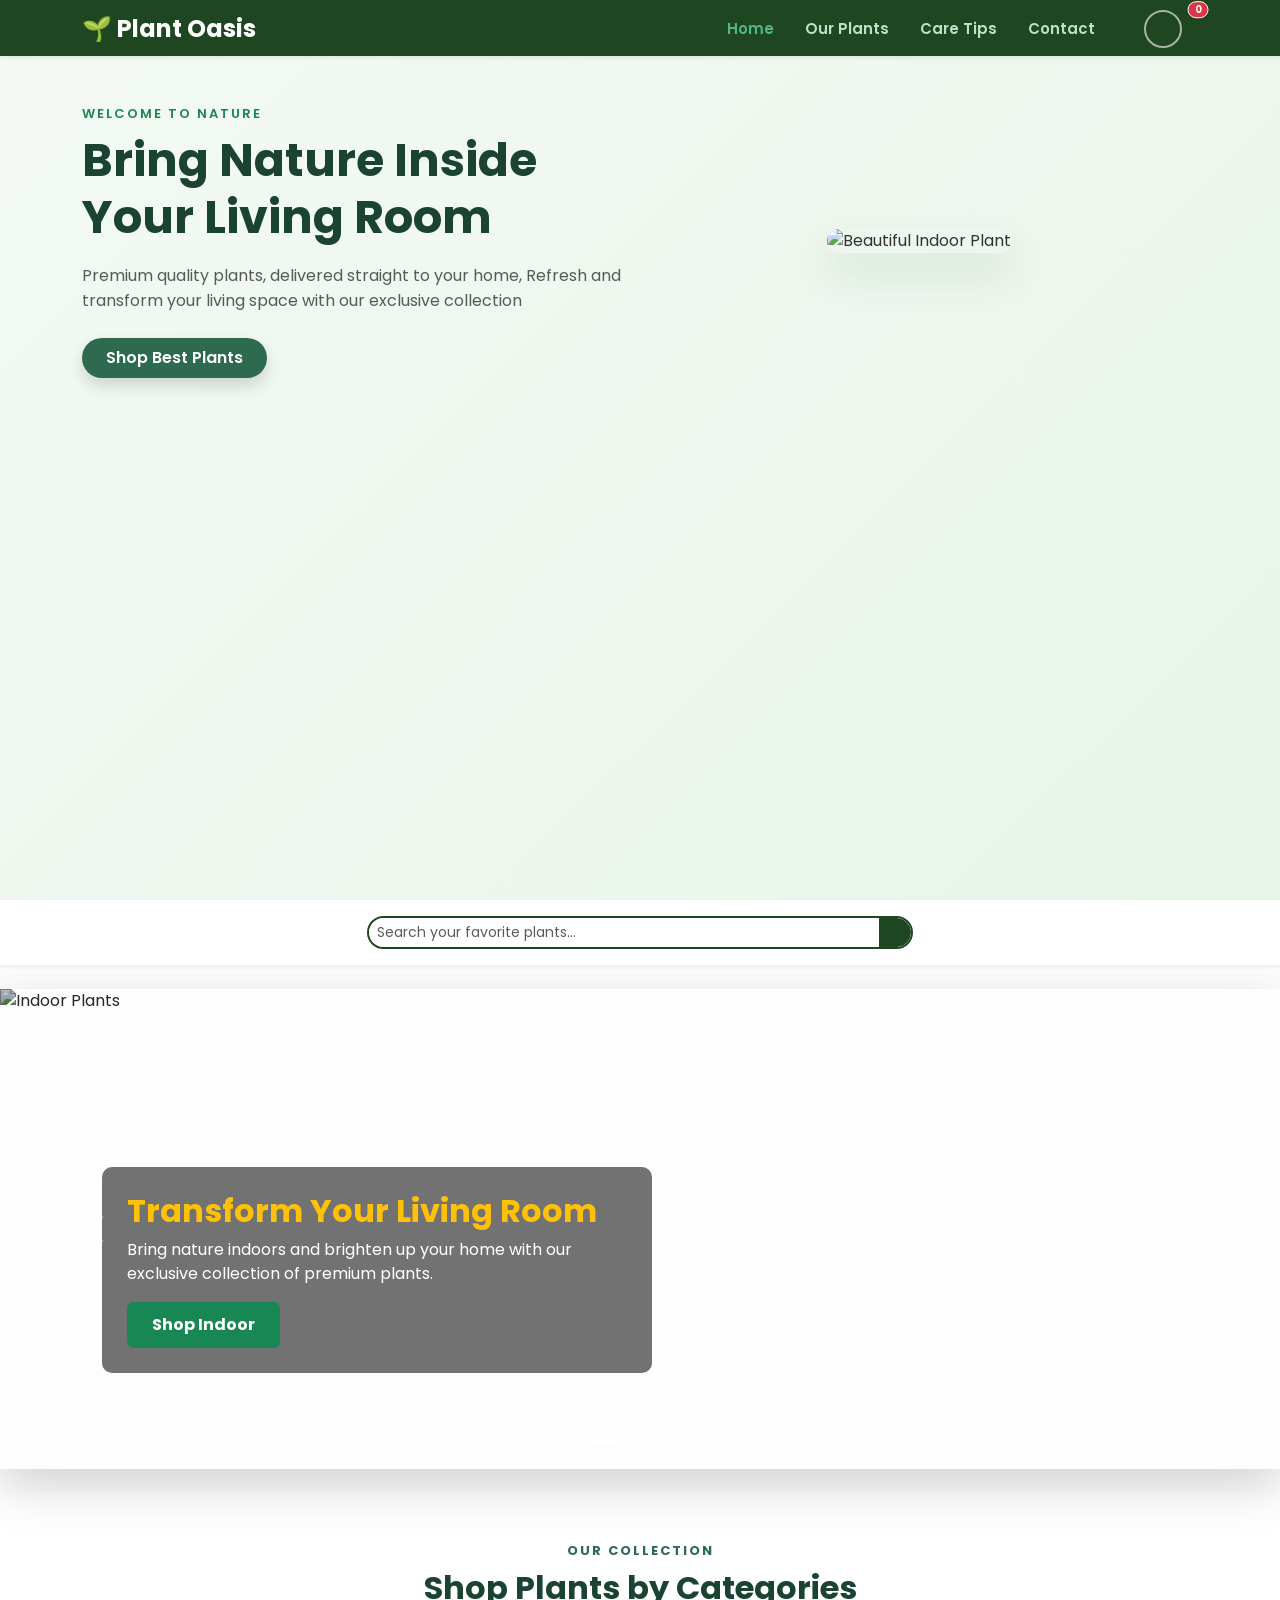
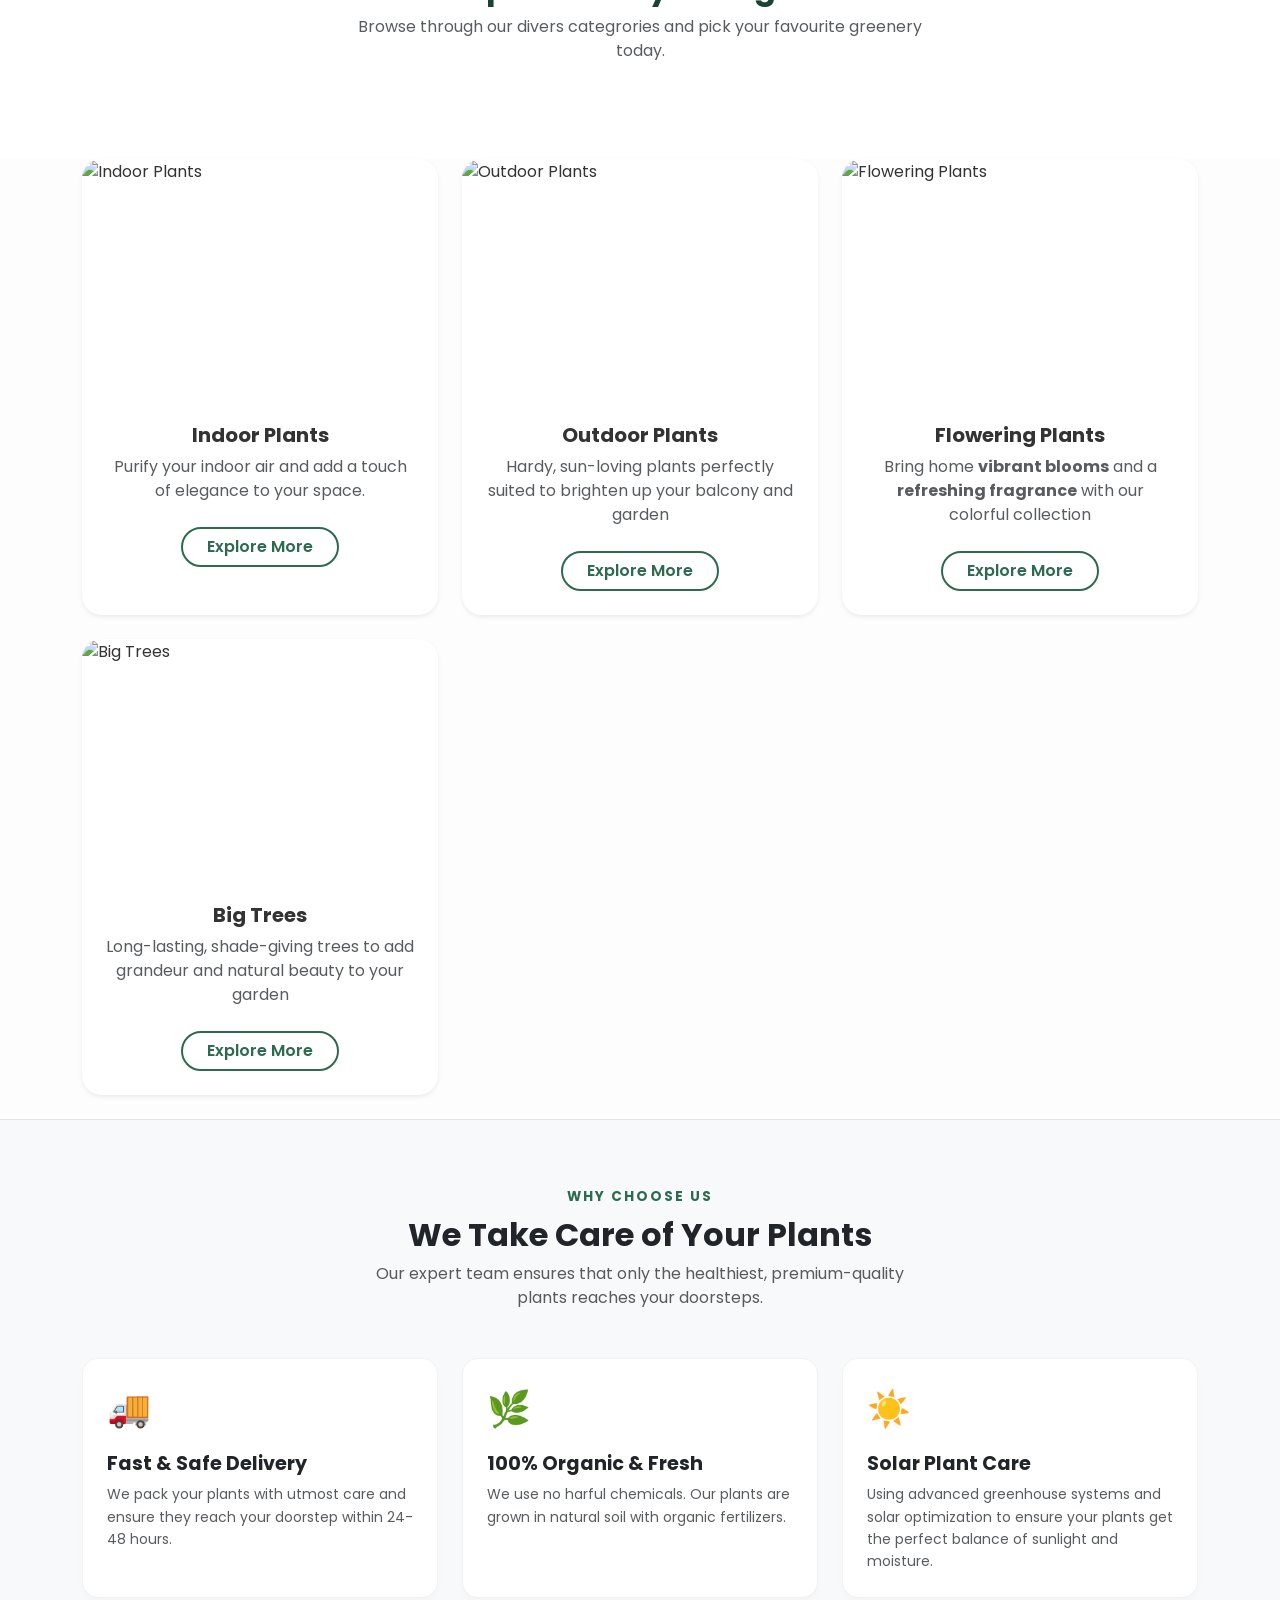
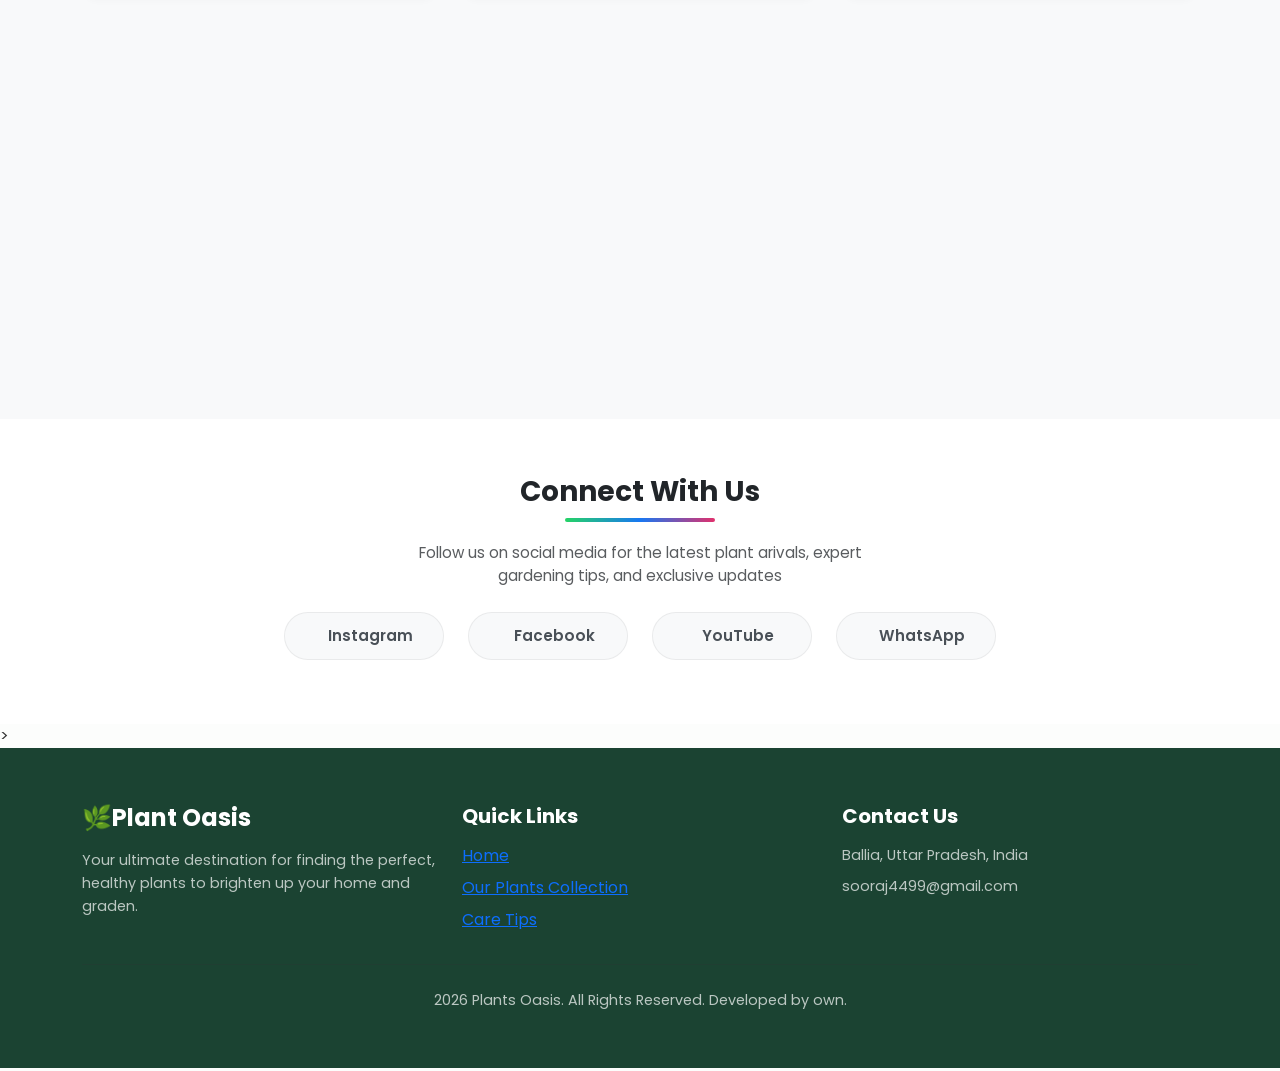
==== index.html @ c77a0c2a "Add files via upload" ====
<!DOCTYPE html>
<html lang="en">
<head>
    <meta charset="UTF-8">
    <meta name="viewport" content="width=device-width, initial-scale=1.0">
    <title>Plant Oasis Home Page</title>
    <link rel="preconnect" href="https://fonts.googleapis.com">
<link rel="preconnect" href="https://fonts.gstatic.com" crossorigin>
<link href="https://fonts.googleapis.com/css2?family=Poppins:wght@400;500;600;700&display=swap" rel="stylesheet">
    <link href="https://cdn.jsdelivr.net/npm/bootstrap@5.3.3/dist/css/bootstrap.min.css" rel="stylesheet">
     <script src="https://kit.fontawesome.com/7d5b9c692b.js" crossorigin="anonymous"></script>
    <link rel="stylesheet" href="plants.css">
</head>
<body>
<nav class="navbar navbar-expand-lg navbar-dark   shadow-sm fixed-top" >
    <div class="container">
        <a class="navbar-brand fw-bold" href="#">🌱 Plant Oasis</a>
        <button class="navbar-toggler" type="button" data-bs-toggle="collapse" data-bs-target="#navbarNav">
            <span class="navbar-toggler-icon"></span>
        </button>
        <div class="collapse navbar-collapse" id="navbarNav">
            <ul class="navbar-nav ms-auto fw-semibold ">
                <li class="nav-item"><a class="nav-link active" href="#">Home</a></li>
                <li class="nav-item"><a class="nav-link" href="#categoriesSection">Our Plants</a></li>
                <li class="nav-item"><a class="nav-link" href="#featureSection">Care Tips</a></li>
                <li class="nav-item"><a class="nav-link" href="#contactSection">Contact</a></li>
                <li class="nav-item ms-lg-3 mt-2 mt-lg-0">
                    <a href="Wishlist.html" class="nav-link position-relative d-inline-block p-0" title="Wishlist" style="line-height: 1;">  
                        <div class="wishlist-nav-icon">
                            <i class="fa-solid fa-heart"></i>
                        </div>
                        <span id="wishlist-badge" class="position-absolute badge rounded-pill bg-danger fw-bold d-none" 
                            style="font-size: 0.65rem; padding: 0.25em 0.45em; top: -5px; right: -5px; z-index: 5; border: 1px solid white; box-shadow: 0 2px 5px rgba(0,0,0,0.2);">
                            0
                        </span>
                    </a>
                </li> 
                <!-- 🛒 SHOPPING CART ICON (Home page ke navbar me links ke baad jodna hai) -->
                <li class="nav-item ms-lg-3 mt-2 mt-lg-0">  
                    <a href="Cart.html" class="text-white position-relative fs-5" id="cart-icon">
                        <i class="fas fa-shopping-cart"></i>
                        <!-- 🔴 Cart Counter Badge -->
                        <span id="cart-count" class="position-absolute top-0 start-100 translate-middle badge rounded-pill bg-danger" style="font-size: 0.6rem;">
                        0
                        </span>
                    </a>
                </li>
            </ul>
        </div>
    </div>
</nav>


<div class="bg-light py-5" id="sectionHome">
    <div class="container py-2 py-md-4">
        <div class="row align-items-center g-4 g-md-0">
            
            <div class="col-12 col-md-6 text-content text-center text-md-start order-2 order-md-1">
                <span class="sub-title d-block mb-2 text-uppercase fw-semibold text-success">Welcome to Nature</span>
                <h1 class="main-heading fw-bold display-5 mb-3">Bring Nature Inside <br class="d-none d-md-block">Your Living Room</h1>
                <p class="hero-desc fs-6 text-muted mb-4">
                    Premium quality plants, delivered straight to your home, Refresh and transform your living space with our exclusive collection
                </p>
                <a href="#foweringCarousel" class="btn btn-custom-green shadow rounded-pill px-4 py-2">Shop Best Plants</a>
            </div>
            
            <div class="col-12 col-md-6 text-center order-1 order-md-2 mb-4 mb-md-0">
                <img src="https://thumbs.dreamstime.com/b/green-oasis-lush-indoor-plants-filling-modern-living-space-cozy-area-turned-verdant-variety-potted-houseplants-332361575.jpg" 
                class="img-fluid hero-img" alt="Beautiful Indoor Plant">
            </div>
        </div>
    </div>
</div>

<div class="sticky-top bg-white py-3 shadow-sm" style="top: 56px; z-index: 1020;">
    <div class="container">
        <div class="row justify-content-center">
            <div class="col-md-6 col-10 position-relative">
                <div class="input-group input-group-sm search-wrapper">
                    <input type="text" id="plant-search" class="form-control" placeholder="Search your favorite plants..." 
                    style="border-radius: 20px 0 0 20px !important; border: 2px solid #1e4620;">
                    <button class="btn btn-success" type="button" id="search-btn" style="border-radius: 0 20px 20px 0 !important; 
                    background-color: #1e4620; border: 2px solid #1e4620;">
                        <i class="fa-solid fa-magnifying-glass"></i>
                    </button>
                </div>
                <div id="search-results" class="list-group position-absolute w-100 shadow-lg d-none" 
                style="z-index: 1050; margin-top: 5px; max-height: 200px; overflow-y: auto; right: 0; left: 0; padding: 0 12px;"></div>
            </div>
        </div>
    </div>
</div>

<div id="plantOasisCarousel" class="carousel slide carousel-fade shadow-lg my-4" data-bs-ride="carousel" data-bs-touch="true">
    <div class="carousel-indicators">
        <button type="button" data-bs-target="#plantOasisCarousel" data-bs-slide-to="0" class="active" aria-current="true"></button>
        <button type="button" data-bs-target="#plantOasisCarousel" data-bs-slide-to="1"></button>
        <button type="button" data-bs-target="#plantOasisCarousel" data-bs-slide-to="2"></button>
    </div>

    <div id="foweringCarousel">
        <div class="carousel-inner">
            <div class="carousel-item active" data-bs-interval="4000">
                <img src="https://wallpapercave.com/wp/wp7851936.jpg" class="d-block w-100 carousel-img" alt="Indoor Plants">
                <div class="carousel-caption">
                    <h2 class="fw-bold text-warning">Transform Your Living Room</h2>
                    <p class="carousel-text">Bring nature indoors and brighten up your home with our exclusive collection of premium plants.</p>
                    <a href="IndoorPlants.html" class="btn btn-success btn-carousel fw-bold">Shop Indoor</a>
                </div>
            </div>

            <div class="carousel-item" data-bs-interval="4000">
                <img src="https://koala.sh/api/image/v2-c39wo-ibckw.jpg?width=1216&height=832&dream" class="d-block w-100 carousel-img" alt="Garden Plants">
                <div class="carousel-caption">
                    <h2 class="fw-bold text-warning">Beautiful Garden Collection</h2>
                    <p class="carousel-text">Bring the ultimate green vibes to your balcony and backyard with sturdy outdoor plants.</p>
                    <a href="OutDoorPlant.html" class="btn btn-success btn-carousel fw-bold">Explore Outdoor</a>
                </div>
            </div>

            <div class="carousel-item" data-bs-interval="4000">
                <img src="https://wallpaperswide.com/download/spring_trees_in_bloom-wallpaper-2880x1620.jpg" class="d-block w-100 carousel-img" alt="Flowering Plants">
                <div class="carousel-caption">
                    <h2 class="fw-bold text-warning">Blossom with Colors</h2>
                    <p class="carousel-text">Bright and vibrant flowering plants that add natural color and sweet fragrance to your home.</p>
                    <a href="FloweringPlants.html" class="btn btn-success btn-carousel fw-bold">View Blossoms</a>
                </div>
            </div>
        </div>
    </div>

    <button class="carousel-control-prev d-none d-md-flex" type="button" data-bs-target="#plantOasisCarousel" data-bs-slide="prev">
        <span class="carousel-control-prev-icon" aria-hidden="true"></span>
        <span class="visually-hidden">Previous</span>
    </button>
    <button class="carousel-control-next d-none d-md-flex" type="button" data-bs-target="#plantOasisCarousel" data-bs-slide="next">
        <span class="carousel-control-next-icon" aria-hidden="true"></span>
        <span class="visually-hidden">Next</span>
    </button>
</div>

<div class="categories-section py-5 bg-white" id="categoriesSection">
    <div class="container text-center mb-5">
        <span class="sub-title d-block mb-2">Our Collection</span>
        <h2 class="section-title fw-bold">Shop Plants by Categories</h2>
        <p class="section-subtitle text-muted fs-6 mx-auto" style="max-width: 600px;">
           Browse through our divers categrories and pick your favourite greenery today.
        </p>
    </div>
</div>    
    
<div class="container">
    <div class="row ">
        <div class="col-12 col-md-4 mb-4">
            <div class="plant-card h-100 shadow-sm">
                <div class="img-wrapper">
                    <img src="https://images.pexels.com/photos/19713277/pexels-photo-19713277.jpeg" 
                    class="card-img-top" alt="Indoor Plants">
                </div>
                <div class="card-body text-center p-4">
                    <h5 class="card-title fw-bold mb-2">Indoor Plants</h5>
                    <p class="card-text text-muted fs-6">
                        Purify your indoor air and add a touch of elegance to your space.
                    </p>
                    <a href="IndoorPlants.html" class="btn btn-explore rounded-pill px-4 mt-2">Explore More</a>
                </div>
            </div>
        </div>
        <div class="col-12 col-md-4 mb-4">
            <div class="plant-card h-100 shadow-sm">
                <div class="img-wrapper">
                    <img src="https://images.pexels.com/photos/37347924/pexels-photo-37347924.jpeg" 
                    class="card-img-top" alt="Outdoor Plants">
                </div>
                <div class="card-body text-center p-4">
                    <h5 class="card-title fw-bold mb-2">Outdoor Plants</h5>
                    <p class="card-text text-muted fs-6">
                        Hardy, sun-loving plants perfectly suited to brighten up your balcony and garden
                    </p>
                    <a href="OutDoorPlant.html" class="btn btn-explore rounded-pill px-4 mt-2">Explore More</a>
                </div>
            </div>
        </div>
        <div class="col-12 col-md-4 mb-4">
            <div class="plant-card h-100 shadow-sm">
                <div class="img-wrapper">
                    <img src="https://plus.unsplash.com/premium_photo-1666323007478-582a52b29b39?q=80&w=687&auto=format&fit=crop&ixlib=rb-4.1.0&ixid=M3wxMjA3fDB8MHxwaG90by1wYWdlfHx8fGVufDB8fHx8fA%3D%3D" 
                    class="card-img-top" alt="Flowering Plants">
                </div>
                <div class="card-body text-center p-4">
                    <h5 class="card-title fw-bold mb-2">Flowering Plants</h5>
                    <p class="card-text text-muted fs-6">
                        Bring home <b>vibrant blooms</b> and a <b>refreshing fragrance</b> with our colorful collection
                    </p>
                    <a href="FloweringPlants.html" class="btn btn-explore rounded-pill px-4 mt-2">Explore More</a>
                </div>
            </div>
        </div>
        <div class="col-12 col-md-4 mb-4">
            <div class="plant-card h-100 shadow-sm">
                <div class="img-wrapper">
                    <img src="https://cdn.wallpapersafari.com/32/17/MbYS8Z.jpg" 
                    class="card-img-top" alt="Big Trees">
                </div>
                <div class="card-body text-center p-4">
                    <h5 class="card-title fw-bold mb-2">Big Trees</h5>
                    <p class="card-text text-muted fs-6">
                        Long-lasting, shade-giving trees to add grandeur and natural beauty to your garden
                    </p>
                    <a href="Tree.html" class="btn btn-explore rounded-pill px-4 mt-2">Explore More</a>
                </div>
            </div>
        </div>
    </div>
</div>


<div class="feature-section py-5" id="featureSection">
    <div class="container py-3">
        <div class="features-header text-center mb-5">
            <span class="features-sub text-uppercase">
                Why Choose Us
            </span>
            <h2 class="features-title fw-bold mt-2">We Take Care of Your Plants</h2>
            <p class="features-desc text-muted mx-auto mt-2">
                Our expert team ensures that only the healthiest, premium-quality plants reaches your doorsteps.
            </p>
        </div>
        <div class="row g-4">
            <div class="col-12 col-md-4">
                <div class="feature-box p-4 h-100">
                    <div class="feature-icon mb-3">🚚</div>
                    <h4 class="feature-box-title fw-bold mb-2">Fast & Safe Delivery</h4>
                    <p class="feature-box-desc text-muted mb-0">
                        We pack your plants with utmost care and ensure they reach your doorstep within 24-48 hours. 
                    </p>
                </div>
            </div>
            <div class="col-12 col-md-4">
                <div class="feature-box p-4 h-100">
                    <div class="feature-icon mb-3">🌿</div>
                    <h4 class="feature-box-title fw-bold mb-2">100% Organic & Fresh</h4>
                    <p class="feature-box-desc text-muted mb-0">
                        We use no harful chemicals. Our plants are grown in natural soil with organic fertilizers.
                    </p>
                </div>
            </div>
            <div class="col-12 col-md-4">
                <div class="feature-box p-4 h-100">
                    <div class="feature-icon mb-3">☀️</div>
                    <h4 class="feature-box-title fw-bold mb-2">Solar Plant Care</h4>
                    <p class="feature-box-desc text-muted mb-0">
                        Using advanced greenhouse systems and solar optimization to ensure your plants get the perfect balance of sunlight and moisture.
                    </p>
                </div>
            </div>
        </div>
    </div>
</div>
<div class="follow-section py-5 text-center clearfix" id="contactSection">
    <div class="container py-2">
        <div class="mb-4">
            <h3 class="follow-title fw-bold">Connect With Us</h3>
            <hr class="follow-line mx-auto">
            <p class="follow-desc text-muted mx-auto mb-0 px-3">
                Follow us on social media for the latest plant arivals, expert gardening tips, and exclusive updates
            </p>
        </div>
        <div class="d-flex justify-content-center gap-4 flew-wrap mb-2">
            <a href="#" class="social-card text-decoration-none">
                <div class="social-icon insta-icon">
                    <i class="fa-brands fa-instagram"></i>
                </div>
                <span class="social-name">Instagram</span>
            </a>

            <a href="#" class="social-card text-decoration-none">
                <div class="social-icon fb-icon">
                    <i class="fa-brands fa-facebook"></i>
                </div>
                <span class="social-name">Facebook</span>
            </a>

            <a href="#" class="social-card text-decoration-none">
                <div class="social-icon yt-icon">
                    <i class="fa-brands fa-youtube"></i>
                </div>
                <span class="social-name">YouTube</span>
            </a>

            <a href="#" class="social-card text-decoration-none">
                <div class="social-icon wa-icon">
                    <i class="fa-brands fa-whatsapp"></i>
                </div>
                <span class="social-name">WhatsApp</span>
            </a>
            
        </div>
    </div>
</div>>

</div>

<footer class="footer-section py-5" >
    <div class="container py-2">
        <div class="row g-4">
            <div class="col-12 col-md-4">
                <h4 class="footer-brand fw-bold mb-3">🌿Plant Oasis</h4>
                <p class="footer-text mb-0">
                    Your ultimate destination for finding the perfect, healthy plants to brighten up your home and graden.
                </p>
            </div>
            <div class="col-12 col-md-4">
                <h5 class="footer-title fw-bold mb-3">Quick Links</h5>
                <ul class="list-unstyled mb-0">
                    <li class="mb-2"><a href="#sectionHome" class="footer-link text decoration-none">Home</a></li>
                    <li class="mb-2"><a href="#categoriesSection" class="footer-link text decoration-none">Our Plants Collection</a></li>
                    <li class="mb-2"><a href="#featureSection" class="footer-link text decoration-none">Care Tips</a></li>
                </ul>
            </div>
            <div class="col-12 col-md-4">
                <h5 class="footer-title fw-bold mb-3">Contact Us</h5>
                <p class="footer-info mb-2">
                    <i class="fa-solid fa-location-crosshairs"></i>
                    Ballia, Uttar Pradesh, India</p>
                <p class="footer-info mb-0">sooraj4499@gmail.com</p>
            </div>
        </div>
        <hr class="my-4 footer-divider">
        <div class="text-center footer-copy small">
            <i class="fa-solid fa-copyright"></i>
            2026 Plants Oasis. All Rights Reserved. Developed by own.
        </div>
    </div>
</footer>

<script src="https://cdn.jsdelivr.net/npm/bootstrap@5.3.3/dist/js/bootstrap.bundle.min.js"></script>

<script>
    // 1. Cart Logic
    function updateCartBadge() {
        const cart = JSON.parse(localStorage.getItem('cart')) || [];
        const cartBadge = document.getElementById('cart-count');
        if (cartBadge) {
            // Cart items ka total count calculate karein
            const totalItems = cart.reduce((total, item) => total + (item.quantity || 1), 0);
            cartBadge.innerText = totalItems;
            
            // Agar cart khali hai to badge hide karna chahein to ye use karein:
            // cartBadge.style.display = totalItems === 0 ? 'none' : 'block';
        }
    }

    // 2. Wishlist Badge Logic
    function updateWishlistBadge() {
        const wishlistBadge = document.getElementById('wishlist-badge');
        const wishlist = JSON.parse(localStorage.getItem('plantWishlist')) || [];
        
        if (wishlistBadge) {
            wishlistBadge.textContent = wishlist.length;
            wishlistBadge.classList.toggle('d-none', wishlist.length === 0);
        }
    }

    // 3. Wishlist UI (Heart icon active/inactive)
    function updateWishlistUI() {
        const wishlist = JSON.parse(localStorage.getItem('plantWishlist')) || [];
        document.querySelectorAll('.wishlist-btn').forEach(btn => {
            const plantName = btn.getAttribute('data-name');
            const isWishlisted = wishlist.some(item => item.name === plantName);
            
            if (isWishlisted) {
                btn.classList.add('active');
                btn.innerHTML = '<i class="fa-solid fa-heart"></i>';
            } else {
                btn.classList.remove('active');
                btn.innerHTML = '<i class="fa-regular fa-heart"></i>';
            }
        });
    }

    // 4. Page load hote hi sab kuch initialize karo
    document.addEventListener('DOMContentLoaded', function () {
        // Cart aur Wishlist dono ko update karein
        updateCartBadge();
        updateWishlistBadge();
        updateWishlistUI();

        // Wishlist buttons par click event
        document.querySelectorAll('.wishlist-btn').forEach(btn => {
            btn.addEventListener('click', function (e) {
                e.preventDefault();
                
                let wishlist = JSON.parse(localStorage.getItem('plantWishlist')) || [];
                const name = this.getAttribute('data-name');
                const price = this.getAttribute('data-price');
                const img = this.getAttribute('data-img');

                const index = wishlist.findIndex(item => item.name === name);

                if (index === -1) {
                    wishlist.push({ name, price, img });
                } else {
                    wishlist.splice(index, 1);
                }

                localStorage.setItem('plantWishlist', JSON.stringify(wishlist));
                updateWishlistUI();
                updateWishlistBadge();
            });
        });
    });

    // Bonus: Jab user tab par wapas aaye to count refresh ho jaye
    window.addEventListener('focus', function() {
        updateCartBadge();
        updateWishlistBadge();
    });


    // Ye code page load hote hi saare cards ko dhoondhega aur unka database bana dega
    let globalPlants = [];

    function collectData() {
        const pages = ["IndoorPlants.html", "OutDoorPlant.html", "FloweringPlants.html", "Tree.html"];
        
        pages.forEach(page => {
            fetch(page)
                .then(response => response.text())
                .then(html => {
                    const parser = new DOMParser();
                    const doc = parser.parseFromString(html, 'text/html');
                    const titles = doc.querySelectorAll('.plant-title'); // Tumhare h5 ki class
                    titles.forEach(t => {
                        globalPlants.push({ name: t.innerText.trim(), link: page });
                    });
                });
        });
    }

    collectData(); // Data collect ho gaya!

    // Search Logic
    document.getElementById('plant-search').addEventListener('input', function() {
        const query = this.value.toLowerCase().trim();
        const results = document.getElementById('search-results');
        results.innerHTML = '';

        if (query.length > 0) {
            const matches = globalPlants.filter(p => p.name.toLowerCase().includes(query));
            if(matches.length > 0) {
                results.classList.remove('d-none');
                matches.forEach(m => {
                    results.innerHTML += `<a href="${m.link}" class="list-group-item list-group-item-action">${m.name}</a>`;
                });
            } else {
                results.classList.add('d-none');
            }
        } else {
            results.classList.add('d-none');
        }
    });

</script>



</body>
</html>
---- plants.css ----
@import url('https://fonts.googleapis.com/css2?family=Poppins:wght@400;500;600;700&display=swap');
body {
    font-family: "Poppins";
    background-color: #fcfdfc;
    color: #333333;
}

.navbar{
    background-color: #1e4620 !important;
    padding: 15px 0 !important;
    transition: all 3s ease;
    padding-top: 6px !important;
    padding-bottom: 4px !important;

}
.navbar-brand {
    color: #ffffff !important;
    font-size: 24px;
    transition-timing-function: all 0.3s ease;
}
.nav-link {
    color: #b7e4c7 !important;
    margin-left: 15px;
    font-size: 15px;
    transition: color 0.3s ease;
}
.nav-link:hover, .nav-link.active{
    color: #52b788 !important;
}
.bg-light{
    background: linear-gradient(135deg, #f4f9f4 0%, #e8f5e9 100%) !important;
    padding-top: 80px !important;
    padding-bottom: 80px !important;
    min-height: 100vh;
    height: auto;
}
.sub-title{
    color: #2d6a4f;
    font-weight: 700;
    text-transform: uppercase;
    letter-spacing: 2px;
    font-size: 13px;
    display: inline-block;
    margin-bottom: 10px;
}
.main-heading{
    color: #1b4332;
    font-weight: 700;
    font-size: 46px;
    line-height: 1.25;
    margin-bottom: 20px;
}
.hero-desc{
    color: #555555;
    font-size: 16px;
    line-height: 1.6;
    margin-bottom: 30px;
}
.btn-custom-green{
    background-color: #2d6a4f;
    color: #ffffff;
    font-weight: 600;
    border-radius: 8px;
    border: none;
    transition: all 0.3s ease;
}
.btn-custom-green:hover{
    background-color: #1b4332;
    transform: translateY(-4px);
    color: #a2d3b3;
    box-shadow: 0 8px 20px rgba(27, 67, 50, 0.12 ) !important;
}
.hero-img{
    border-radius: 24px;
    box-shadow: 0 20px 40px rgba(27, 67, 50, 0.12);
    height: 50%;
    width: 50%;
    max-width: 500px;
    object-fit: cover;
    transition: transform 0.4s ease, box-shadow 0.4s ease;
}
.hero-img:hover{
    transform: scale(1.02);
    box-shadow: 0 25px 50px rgba(27, 67, 50, 0.18);
}
@media (max-width:768px) {
    .hero-img{
        max-height: 320px;
    }    
}

.carousel-img {
    height: 480px;
    object-fit: cover;
    filter: brightness(0.75);
}

.carousel-caption {
    text-align: left;
    max-width: 550px;
    left: 8% !important;
    bottom: 20% !important;
    background: rgba(0, 0, 0, 0.55);
    padding: 25px !important;
    border-radius: 10px;
    backdrop-filter: blur(5px);
}

.btn-carousel {
    padding: 10px 24px;
    font-size: 1rem;
}

@media (max-width: 768px) {
    .carousel-img {
        height: 280px;
    }

    .carousel-caption {
        width: 85% !important;
        left: 5% !important;
        right: 5% !important;
        bottom: 10% !important;
        padding: 12px !important;
        text-align: center !important;
    }

    .carousel-caption h2 {
        font-size: 1.1rem !important;
        margin-bottom: 4px !important;
    }

    .carousel-text {
        font-size: 0.8rem !important;
        margin-bottom: 8px !important;
        display: -webkit-box;
        -webkit-line-clamp: 2;
        -webkit-box-orient: vertical;
        overflow: hidden;
    }

    .btn-carousel {
        padding: 5px 12px !important;
        font-size: 0.75rem !important;
    }
    
    .carousel-indicators button {
        width: 6px !important;
        height: 6px !important;
        border-radius: 50%;
    }
}

/*---CATEGORIES SECTION STYLING---*/
.section-title{
    color: #1b4332;
    font-size: 32px;
}
.plant-card{
    border: none !important;
    border-radius: 20px !important;
    overflow: hidden;
    background-color: #ffffff;
    box-shadow: 0 4px 20px rgba(0,0,0,0.05);
    transition: transform 0.4s ease, box-shadow 0.3s ease;
}
/*--CARD HOVER ANIMATION --*/
.plant-card:hover{
    transform: translateY(-10px);
    box-shadow: 0 20px 40px rgba(27, 67, 50, 0.15) !important;
}
.img-wrapper{
    width: 100% !important;
    height: 240px !important;
    overflow: hidden !important;
}
.img-wrapper img{
    width: 100%;
    height: 100%;
    object-fit: cover !important;
    transition: transform 0.5s ease;
}
.plant-card:hover .img-wrapper img{
    transform: scale(1.08);
}
.btn-explore{
    color: #2d6a4f !important;
    border: 2px solid #2d6a4f !important;
    font-weight: 600;
    background: transparent !important;
    transition: all 0.4s ease !important;
}
.btn-explore:hover{
    background-color: #2d6a4f !important;
    color: #ffffff !important;
    box-shadow: 0 4px 15px rgba(45, 106, 79, 0.8) !important;
    transform: translateY(-5px);
}

/*CUSTOM FEATURES SECTION STYLING*/ 
.feature-section{
    background-color: #f8f9fa !important;
    border-top: 1px solid rgba(0, 0, 0, 0.08) !important;
    min-height: 100vh;
    height: auto;
}
.features-sub{
    color: #2d6a4f !important;
    font-weight: 700 !important;
    letter-spacing: 2px !important;
    font-size: 0.85rem !important;
}
.features-title{
    color: #212529 !important;
}
.features-desc{
    max-width: 550px !important;
}

.feature-box{
    background-color: #ffffff !important;
    border-radius: 16px !important;
    border: 1px solid rgba(0, 0, 0, 0.05) !important;
    box-shadow: 0 4px 6px rgba(0, 0, 0, 0.02) !important;
    transition: all 0.3s ease-in-out;
}
.feature-box:hover{
    transform: translateY(-8px) !important;
    box-shadow: 0 12px 30px rgba(45, 106, 79, 0.15) !important;
    border-color: rgba(45, 106, 79, 0.3) !important;
}
.feature-icon{
    font-size: 2.2rem  !important;
    display: inline-block !important;
}
.feature-box-title{
    font-size: 1.2rem !important;
    color: #212529 !important;
}
.feature-box-desc{
    font-size: 0.875rem !important;
    line-height: 1.6 !important;
}

/*FOOTER SECTION VISUAL STYLING*/
.footer-section{
    background-color: #1b4332 !important;
}
.footer-brand, .footer-title{
    color: #ffffff !important;
}
.footer-text, .footer-info, .footer-copy{
    color: rgba(255, 255, 255, 0.7) !important;
    font-size: 0.9rem !important;
    line-height: 1.6 !important;
}
.footer-link:hover{
    color: #52b788 !important;
}
.bottom-divider{
    border-color: rgba(255, 255, 255, 0.15) !important;
}

.follow-section{
    background-color: #ffffff;
}
.follow-title{
    color: #212529 !important;
}
.follow-line{
    width: 150px !important;
    height: 4px !important;
    border: none !important;
    border-radius: 5px !important;
    opacity: 1 !important;
    margin-top: 10px !important;
    margin-bottom: 20px !important;
    background: linear-gradient(90deg, #25d366, #1877f2, #e1306c);
}
.follow-desc{
    max-width: 550px !important;
    font-size: 0.95rem !important;
}
.social-card{
    background-color: #f8f9fa !important;
    padding: 0.8rem !important;
    border-radius: 50px !important;
    border: 1px solid rgba(0, 0, 0, 0.06) !important;
    display: flex !important;
    align-items: center !important;
    gap: 12px !important;
    min-width: 160px !important;
    justify-content: center !important;
    transition: all 0.3s cubic-bezier(0.25, 0.8, 0.25, 1) !important;
}
.social-name{
    color: #495057 !important;
    font-weight: 600 !important;
    font-size: 0.95rem !important;
}
.social-icon{
    font-size: 1.3rem !important;
    display: flex !important;
    align-items: center !important;
    justify-content: center !important;
    transition: transform 0.3s ease !important;
}
.social-card:hover{
    transform: translateY(-5px);
    box-shadow: 0 8px 22px rgba(0, 0, 0, 0.08) !important;
}
.social-card:hover .social-icon{
    transform: scale(1.15) !important;
}
.social-card:has(.insta-icon):hover{
    background-color: #fff0f5 !important;
    border-color: #e1306c !important;
}
.social-card:has(.insta-icon):hover .social-name, .social-card:has(.insta-icon):hover .social-icon{
    color: #e1306c !important;
}
.social-card:has(.fb-icon):hover {
    background-color: #e7f3ff !important;
    border-color: #1877f2 !important;
}
.social-card:has(.fb-icon):hover .social-name, .social-card:has(.fb-icon):hover .social-icon{
    color: #1877f2 !important;
}

.social-card:has(.yt-icon):hover {
    background-color: #ffeef0 !important;
    border-color: #ff0000!important;
}
.social-card:has(.yt-icon):hover .social-name, .social-card:has(.yt-icon):hover .social-icon{
    color: #ff0000 !important;
}

.social-card:has(.wa-icon):hover {
    background-color: #e8f7f0 !important;
    border-color: #25d366 !important;
}
.social-card:has(.wa-icon):hover .social-name, .social-card:has(.wa-icon):hover .social-icon{
    color: #25d366 !important;
}
@media (max-width: 576px){
    .follow-section .d-flex{
        flex-direction: column !important;
        align-items: center !important;
        gap: 12px !important;
    }
    .social-card{
        width: 100% !important;
        max-width: 260px !important;
        margin: 0 auto !important;
        padding: 0.7rem 1.5rem !important;
    }
}

/*INDOOR PLANTS PAGE & CART STYLES */ 
.card-img-top{
    height: 380px !important;
    object-fit: cover;
    width: 100% !important;
}
.plant-img{
    height: 280px;
    object-fit: cover;
    border-top-left-radius: 15px;
    border-top-right-radius: 15px;
    transition: transform 0.4s ease;
}
.custom-plant-card{
    display: flex;
    flex-direction: column;
    justify-content: space-between;
    border: none;
    border-radius: 15px;
    overflow: hidden;
    background-color: #ffffff;
    transition: all 0.5s ease-in-out;
}
.custom-plant-card:hover{
    transform: translateX(-10px);
    box-shadow: 0 10px 20px rgba(0, 0, 0, 0.15) !important;
}
.custom-plant-card:hover .plant-img{
    transform: scale(1.03)
}
.plant-text{
    columns: #7f8c8d;
    font-size: 0.9rem;
    padding: 0 10px;
    height: 45px;
    overflow: hidden;
}
.plant-price{
    font-size: 1.2rem;
    color: #27ae60;
}
.cart-icon{
    transition: transform 0.2s ease;
    display: inline-block;
}
cart-icon:hover{
    transform: scale(1.1);
}
#cart-count{
    font-weight: bold;
    padding: 3px 6px;
    border: 1px solid #ffffff;
}


.sticky-top {
    transition: all 0.3s ease;
}

.search-wrapper {
    border: 2px solid #1e4620;
    border-radius: 20px;
    overflow: hidden;
    transition: box-shadow 0.3s ease, border-color 0.3s ease;
}

.search-wrapper:focus-within,
.search-wrapper:hover {
    border-color: #2e6931;
    box-shadow: 0 0 15px rgba(30, 70, 32, 0.4);
}

#plant-search {
    border: none !important;
    border-radius: 20px 0 0 20px !important;
    outline: none !important;
    box-shadow: none !important;
}

#plant-search:focus {
    box-shadow: none !important;
    background-color: #fff;
}

#search-btn {
    border: none !important;
    background-color: #1e4620 !important;
    color: #fff !important;
    border-radius: 0 20px 20px 0 !important;
    padding: 0 16px !important;
    transition: background-color 0.2s ease;
}

#search-btn:hover {
    background-color: #2e6931 !important;
}
/*--WISHLIST-CARD OPTION--*/
.wishlist-btn {
    border-radius: 50%;
    width: 36px;
    height: 36px;
    display: inline-flex;
    align-items: center;
    justify-content: center;
    transition: all 0.2s ease;
}

.wishlist-btn.active {
    background-color: #dc3545 !important;
    color: #ffffff !important;
    border-color: #dc3545 !important;
}

.wishlist-btn.active i {
    font-weight: 900;
}

/*--WISHLIST CODE--*/ 
.wishlist-nav-icon {
    display: inline-flex !important;
    align-items: center;
    justify-content: center;
    width: 38px;
    height: 38px;
    border: 2px solid rgba(255, 255, 255, 0.6);
    border-radius: 50% !important;
    color: #ffffff !important;
    padding: 0 !important;
    transition: all 0.3s ease;
    margin-left: 10px;
}

.wishlist-nav-icon i {
    font-size: 0.95rem;
    transition: transform 0.2s ease;
}

/* 🎯 होवर और एक्टिव होने पर ग्लो इफेक्ट */
.wishlist-nav-icon:hover {
    border-color: #ffffff;
    background-color: rgba(255, 255, 255, 0.15);
    box-shadow: 0 0 10px rgba(255, 255, 255, 0.6);
    color: #ff4d4d !important;
}

.wishlist-nav-icon:hover i {
    transform: scale(1.1);
    font-weight: 900;
}

/* Wishlist page par icon fill rahega */
.navbar-nav .nav-link.active.wishlist-nav-icon {
    background-color: rgba(255, 255, 255, 0.2);
    border-color: #ffffff;
    box-shadow: 0 0 8px rgba(255, 255, 255, 0.4);
}

.navbar-nav .nav-link.active.wishlist-nav-icon i {
    color: #ff4d4d !important;
    font-weight: 900;
}

.custom-plant-card {
    border: none;
    border-radius: 15px;
    transition: transform 0.3s ease, box-shadow 0.3s ease;
    overflow: hidden;
    background: #ffffff;
}
/*==WISHLIST PAGE CODE--*/
.custom-plant-card:hover {
    transform: translateY(-5px);
    box-shadow: 0 10px 20px rgba(0, 0, 0, 0.15) !important;
}

.plant-img {
    height: 250px;
    object-fit: cover;
    transition: transform 0.5s ease;
}

.custom-plant-card:hover .plant-img {
    transform: scale(1.05);
}

.plant-title {
    color: #1e4620;
    font-size: 1.2rem;
    margin-bottom: 8px;
}

.plant-price {
    color: #2e6931;
    font-size: 1.1rem;
}

#empty-wishlist {
    padding: 60px 20px;
    background: #f9fbf9;
    border-radius: 15px;
    border: 2px dashed #1e4620;
    max-width: 500px;
    margin: 40px auto;
}

#empty-wishlist i {
    color: #dc3545;
    opacity: 0.4;
    animation: pulse 2s infinite;
}

@keyframes pulse {
    0% { transform: scale(1); }
    50% { transform: scale(1.2); }
    100% { transform: scale(1); }
}

<style>
    /* कूपन बॉक्स का डिफॉल्ट लुक */
    .premium-coupon-box {
        background-color: #ffffff;
        border: 1px solid rgba(25, 135, 84, 0.15) !important;
        box-shadow: 0 4px 12px rgba(25, 135, 84, 0.08);
        transition: all 0.5s ease-in-out; /* इससे ग्लो एकदम स्मूथ होगा */
    }

    /* 🟢 माउस (Hover) ले जाने पर होने वाला जादू */
    .premium-coupon-box:hover {
        border-color: #198754 !important;
        box-shadow: 0 0 20px rgba(25, 135, 84, 0.35) !important;
        transform: translateY(-2px); /* बॉक्स थोड़ा सा ऊपर उठेगा जो बहुत प्रीमियम लगेगा */
    }
</style>
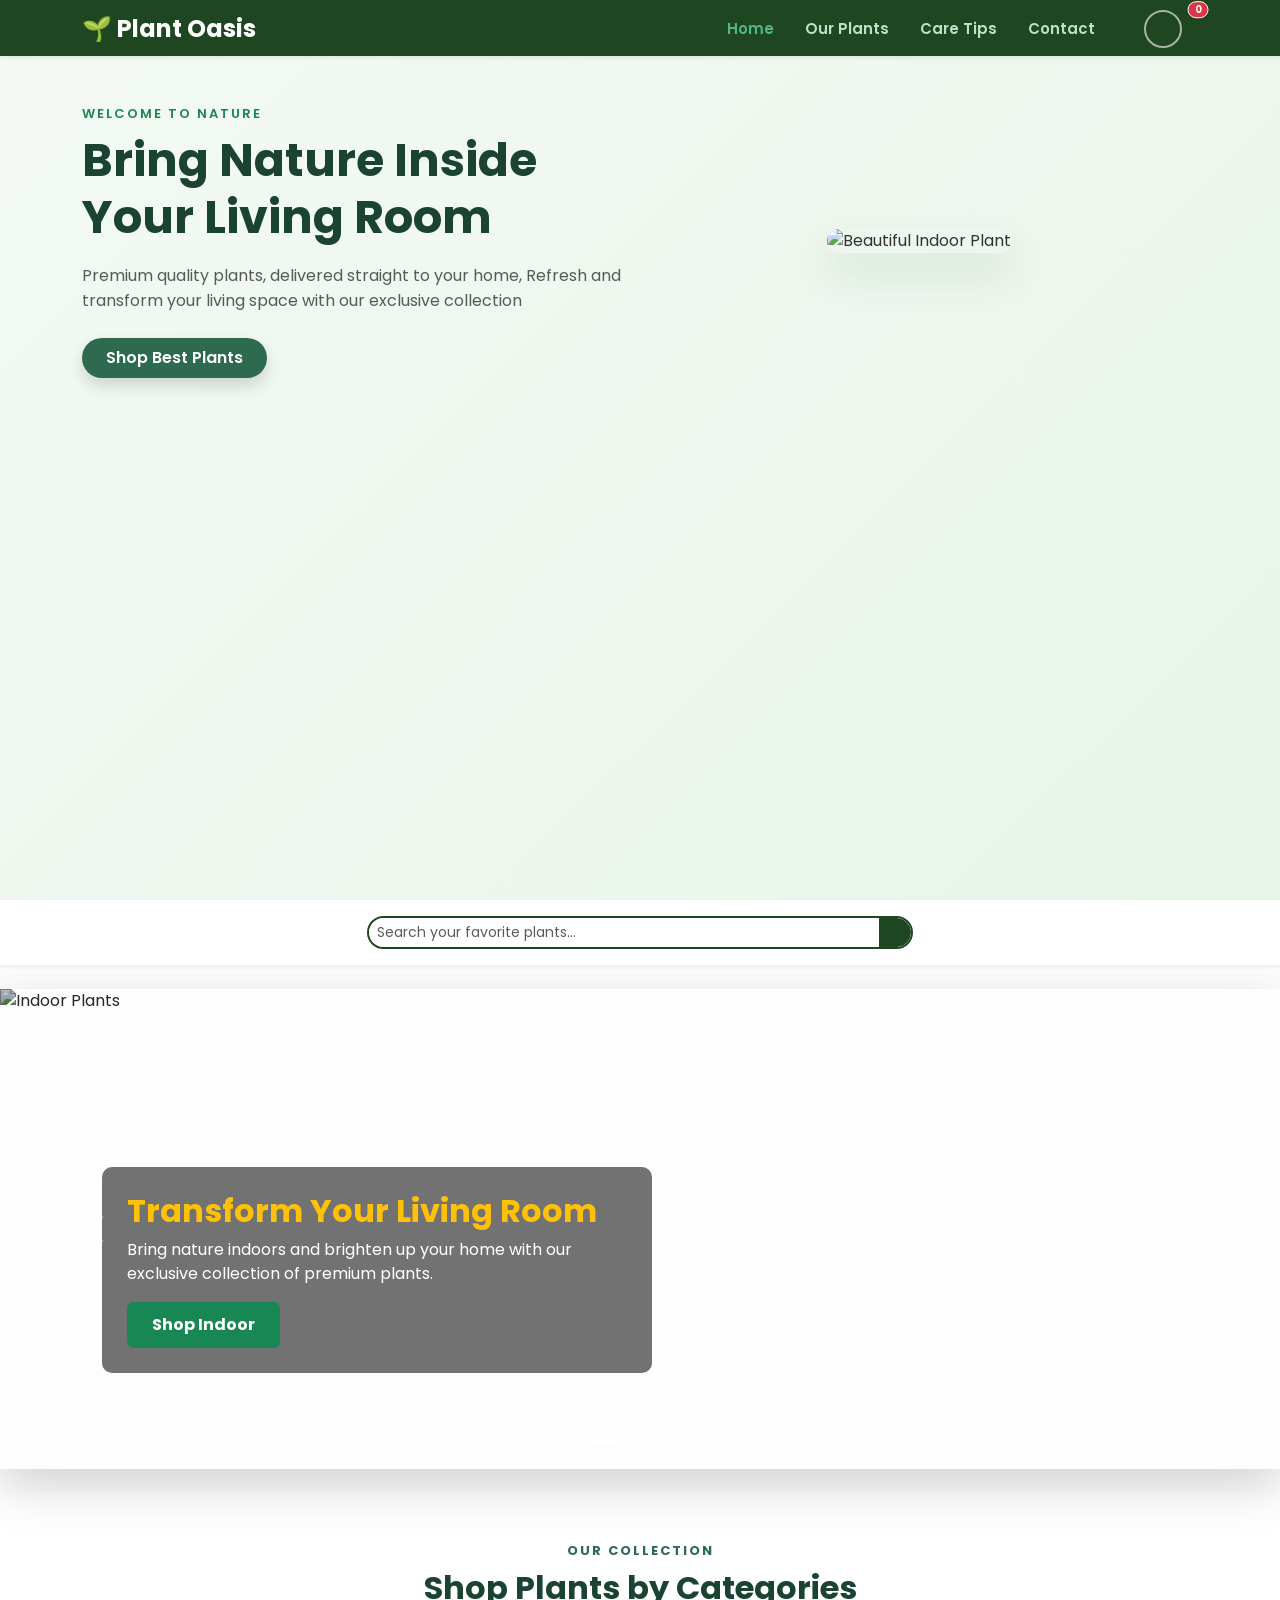
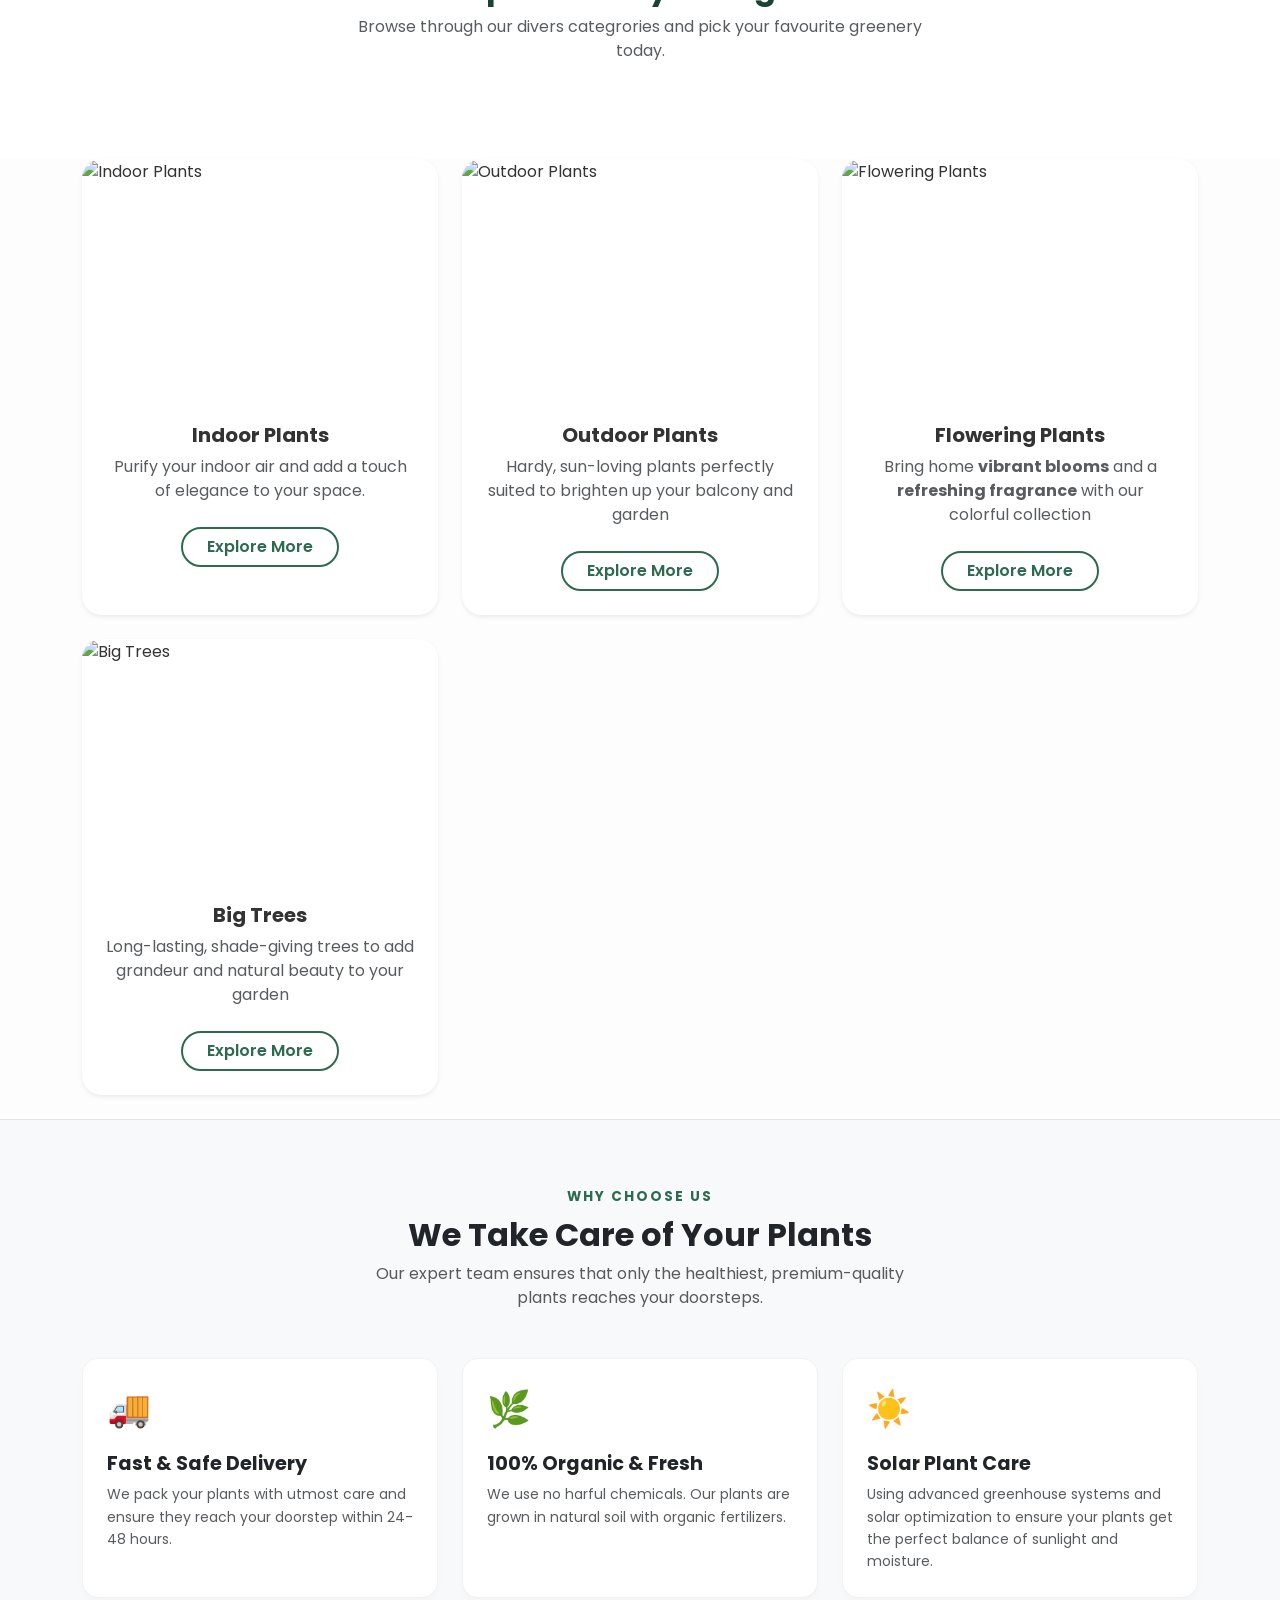
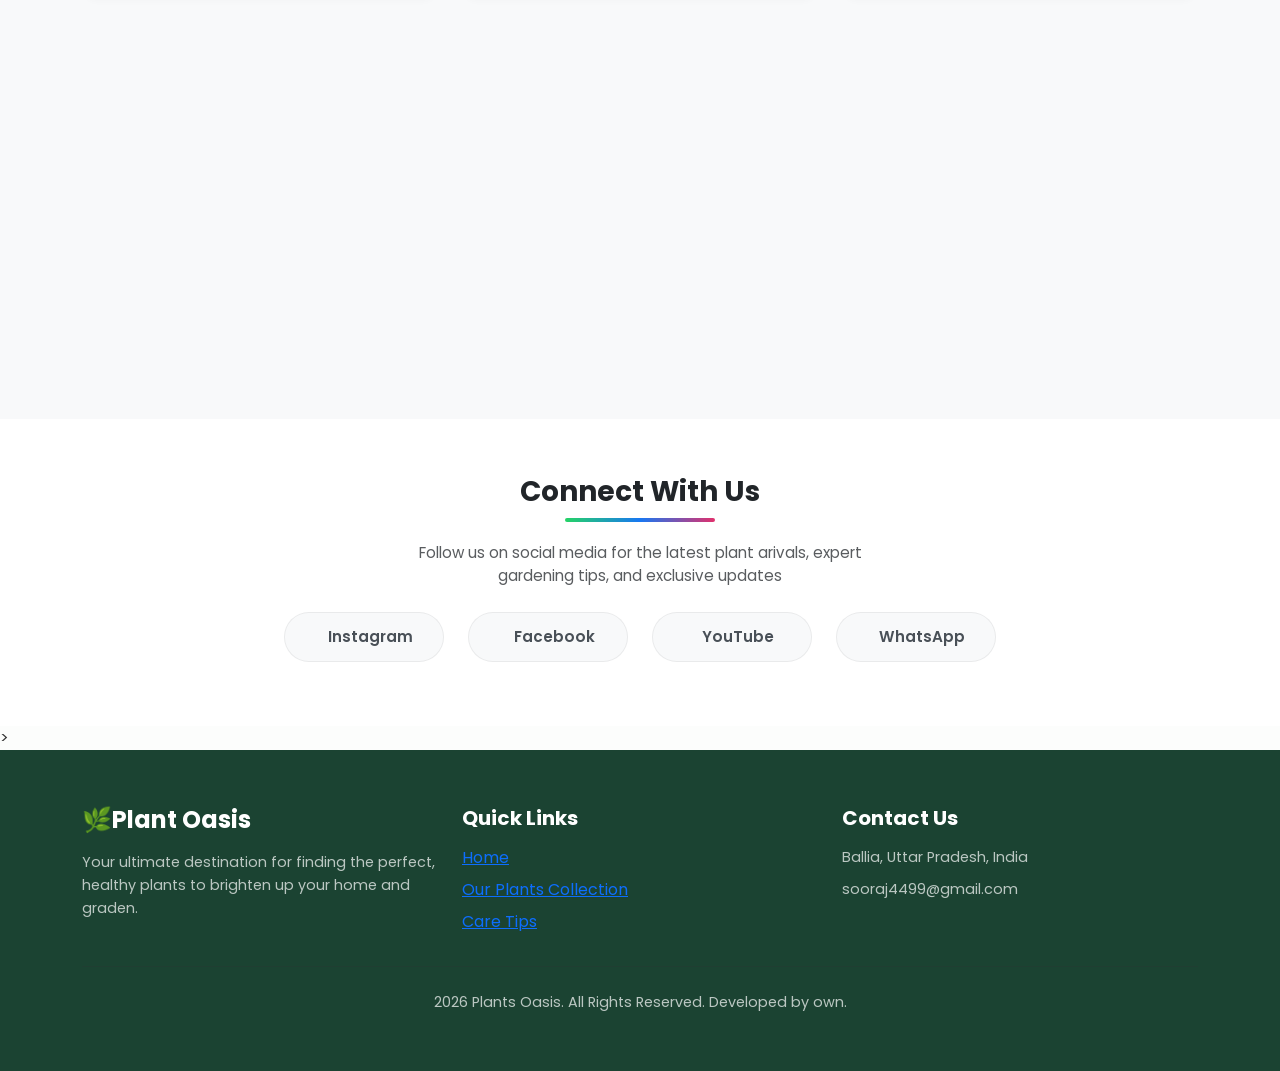
==== commit 806c8b25: "Activate Social Media Links" ====
--- a/index.html
+++ b/index.html
@@ -267,28 +267,28 @@
             </p>
         </div>
         <div class="d-flex justify-content-center gap-4 flew-wrap mb-2">
-            <a href="#" class="social-card text-decoration-none">
+            <a href="https://www.instagram.com/himanshugupta_16?utm_source=qr&igsh=NTI0MXFmOXNuczcz" class="social-card text-decoration-none">
                 <div class="social-icon insta-icon">
                     <i class="fa-brands fa-instagram"></i>
                 </div>
                 <span class="social-name">Instagram</span>
             </a>
 
-            <a href="#" class="social-card text-decoration-none">
+            <a href="https://www.facebook.com/share/18nkBJ1NUF/" class="social-card text-decoration-none">
                 <div class="social-icon fb-icon">
                     <i class="fa-brands fa-facebook"></i>
                 </div>
                 <span class="social-name">Facebook</span>
             </a>
 
-            <a href="#" class="social-card text-decoration-none">
+            <a href="https://youtube.com/@myfamilygt9541?si=nC1IKtHxr8I1zuvy" class="social-card text-decoration-none">
                 <div class="social-icon yt-icon">
                     <i class="fa-brands fa-youtube"></i>
                 </div>
                 <span class="social-name">YouTube</span>
             </a>
 
-            <a href="#" class="social-card text-decoration-none">
+            <a href="https://WA.me/918112665166" class="social-card text-decoration-none">
                 <div class="social-icon wa-icon">
                     <i class="fa-brands fa-whatsapp"></i>
                 </div>
@@ -466,4 +466,4 @@
 
 
 </body>
-</html>+</html>
